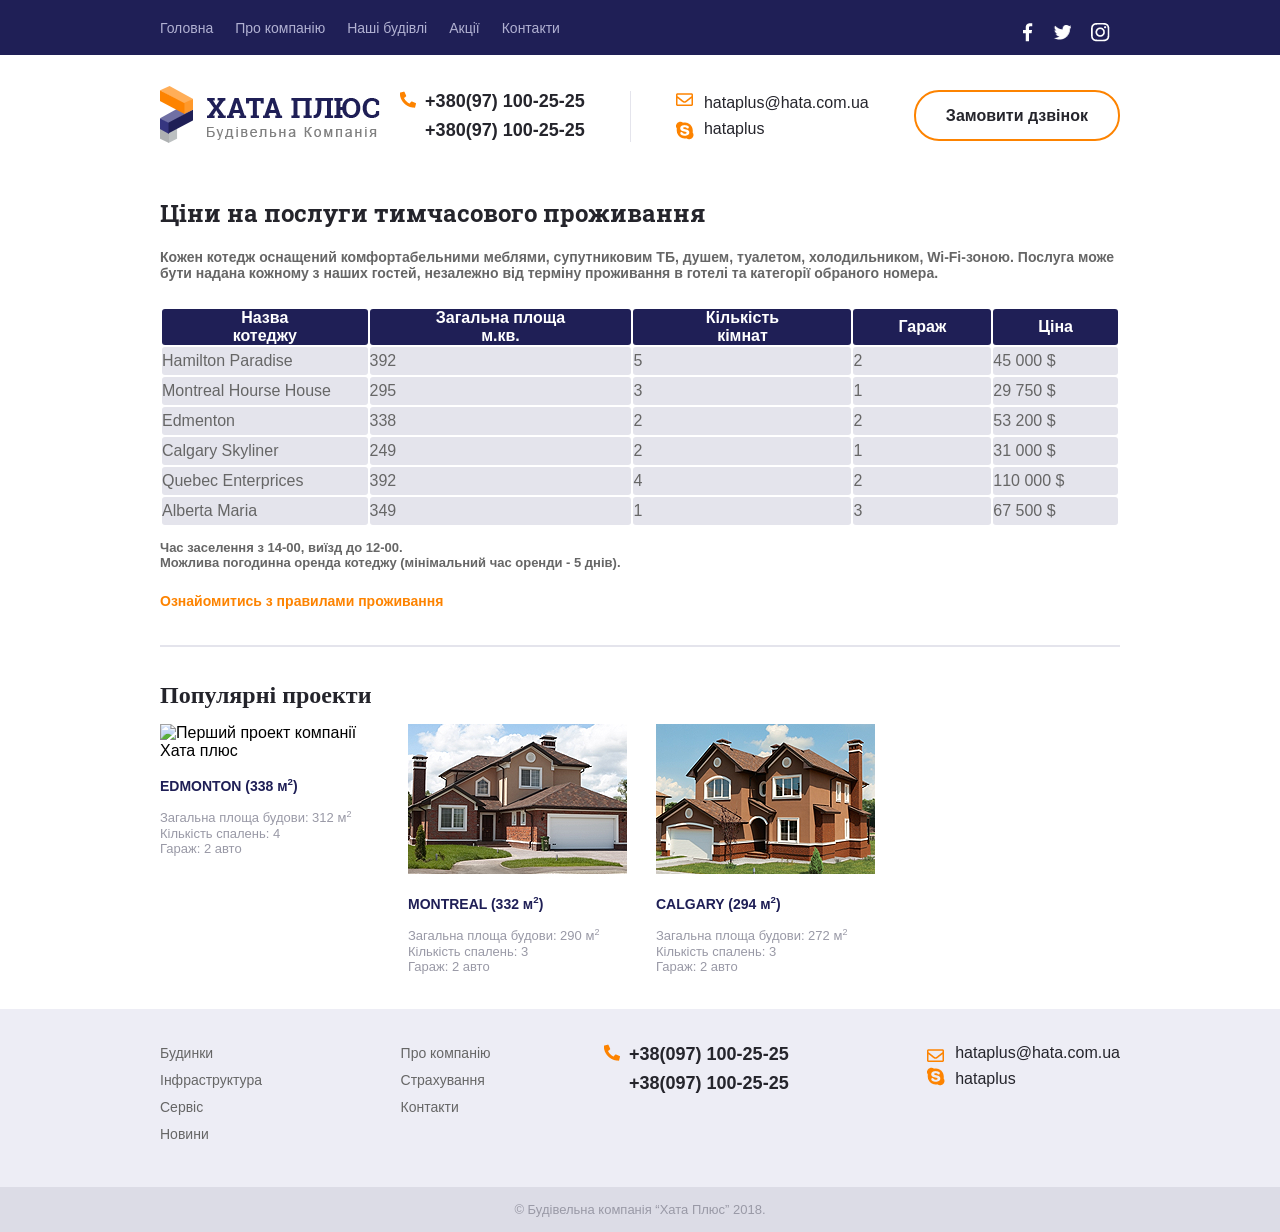
==== build_list.html @ 05c7014a "Upload" ====
<!DOCTYPE html>
<html lang="uk">
<head>
    <meta charset="UTF-8">
    <meta http-equiv="X-UA-Compatible" content="IE=edge">
    <meta name="viewport" content="width=device-width, initial-scale=1.0">
    <link rel="stylesheet" href="css/b_list.css">
    <link rel="shortcut icon" href="img/logotup-site.png" type="image/x-icon">
    <link rel="preconnect" href="https://fonts.googleapis.com">
    <link rel="preconnect" href="https://fonts.gstatic.com" crossorigin>
    <link href="https://fonts.googleapis.com/css2?family=Roboto+Slab:wght@500&display=swap" rel="stylesheet">
    <title>Hata-plus. Будівельна компанія, продаж домів, проекти</title>
</head>
<body>

     <!-- HEADER -->
     <header>
        <div class="header_wrapper">
            <nav>
                <ul class="header_ul">
                    <li><a href="/index.html">Головна</a></li>
                    <li><a href="#">Про компанію</a></li>
                    <li><a href="#">Наші будівлі</a></li>
                    <li><a href="#">Акції</a></li>
                    <li><a href="#">Контакти</a></li>
                </ul>
            </nav>
            <nav class="icons">
                <ul>
                    <li><a class="fb" href="#"></a></li>
                    <li><a class="tw" href="#"></a></li>
                    <li><a class="inst" href="#"></a></li>
                </ul>
            </nav>  
        </div>
    </header>

    <!-- HEADER -->

    <!-- Menu -->

    <div class="wrapper-first">
        <picture class="logo">
            <a href="/index.html"><source srcset="img/logo.webp" type="image/webp"></a>
            <a href="/index.html"><img src="img/logo.png" alt="Логотип будівельної компаніаї Hata-plus"></a>
        </picture>

        <div class="contacts">      
            <nav>
                <ul>
                    <li class="phone"><a href="tel:+380971002525">+380(97) 100-25-25</a></li>
                    <li><a href="tel:+380971002525">+380(97) 100-25-25</a></li>
                </ul>
            </nav>
        </div>

        <div class="vertical-line"></div>

        <div class="gmail-image">
            <div class="image-iconss">
                <img src="img/email.png" alt="іконка почти Hata-plus">
                <img src="img/skype.png" alt="конка скайпа Hata-plus">
            </div>
    
            <div class="gmail">
                <ul>
                    <li><a href="milto: hataplus@hata.com.ua">hataplus@hata.com.ua</a></li>
                    <li><a href="skype: hataplus">hataplus</a></li>
                </ul>
            </div>
        </div>
        <div class="button-call">
            <a href="tel: +380971647256">Замовити дзвінок</a>
        </div>
    </div>
    <!-- Menu -->

    <!--Main-->

    <main class="main">
        <section class="section">
        <h1>Ціни на послуги тимчасового проживання</h1>
        <h2>Кожен котедж оснащений комфортабельними меблями, супутниковим ТБ, душем, туалетом, холодильником, Wi-Fi-зоною. 
            Послуга може бути надана кожному з наших гостей, незалежно від терміну проживання в готелі та категорії обраного номера.</h2>
        </section>
        <div class="table_list">
            <table>
                <thead>
                    <tr>
                        <th>Назва котеджу</th>
                        <th>Загальна площа м.кв.</th>
                        <th>Кількість кімнат</th>
                        <th>Гараж</th>
                        <th>Ціна</th>
                    </tr>
                </thead>
                <tbody>
                    <tr>
                        <td>Hamilton Paradise</td>
                        <td>392</td>
                        <td>5</td>
                        <td>2</td>
                        <td>45 000 $</td>
                    </tr>
                    <tr>
                        <td>Montreal Hourse House</td>
                        <td>295</td>
                        <td>3</td>
                        <td>1</td>
                        <td>29 750 $</td>
                    </tr>
                    <tr>
                        <td>Edmenton</td>
                        <td>338</td>
                        <td>2</td>
                        <td>2</td>
                        <td>53 200 $</td>
                    </tr>
                    <tr>
                        <td>Calgary Skyliner</td>
                        <td>249</td>
                        <td>2</td>
                        <td>1</td>
                        <td>31 000 $</td>
                    </tr>
                    <tr>
                        <td>Quebec Enterprices</td>
                        <td>392</td>
                        <td>4</td>
                        <td>2</td>
                        <td>110 000 $</td>
                    </tr>
                    <tr>
                        <td>Alberta Maria</td>
                        <td>349</td>
                        <td>1</td>
                        <td>3</td>
                        <td>67 500 $</td>
                    </tr>
                </tbody>
            </table>
        </div>
        <section class="section-second">
        <h3>Час заселення з 14-00, виїзд до 12-00.<br>
            Можлива погодинна оренда котеджу (мінімальний час оренди - 5 днів).</h3>
            <h4><a href="#">Ознайомитись з правилами проживання</a></h4>
            <hr>
        </section>


        <section class="section">
            <p class="title-text-project">Популярні проекти</p>
            <div class="projects">
                <figure class="figure">
                    <figcaption>
                        <div class="first-project">
                            <img src="img/first-house.png" alt="Перший проект компанії Хата плюс">
                            <p class="projects-title">EDMONTON (338 м<sup><small>2</small></sup>)</p>
                            <p class="projects-text">Загальна площа будови: 312 м<sup><small>2</small></sup></p>
                            <p class="projects-text">Кількість спалень: 4</p>
                            <p class="projects-text">Гараж: 2 авто</p>
                        </div>
                    </figcaption>
                </figure>

                <figure class="figure">
                    <figcaption>
                        <div class="second-project">
                            <img src="img/second-house.png" alt="Другий проект компанії Хата плюс">
                            <p class="projects-title">MONTREAL (332 м<sup><small>2</small></sup>)</p>
                            <p class="projects-text">Загальна площа будови: 290 м<sup><small>2</small></sup></p>
                            <p class="projects-text">Кількість спалень: 3</p>
                            <p class="projects-text">Гараж: 2 авто</p>
                        </div>
                    </figcaption>
                </figure>

                <figure class="figure">
                    <figcaption>
                        <div class="third-project">
                            <img src="img/third-house.png" alt="Третій проект компанії Хата плюс">
                            <p class="projects-title">CALGARY (294 м<sup><small>2</small></sup>)</p>
                            <p class="projects-text">Загальна площа будови: 272 м<sup><small>2</small></sup></p>
                            <p class="projects-text">Кількість спалень: 3</p>
                            <p class="projects-text">Гараж: 2 авто</p>
                        </div>
                    </figcaption>
                </figure>
            </div>
        </section> 
    </main> 

<!-- Main-text-links -->

<!-- Footer -->
<footer class="footer">
<section class="wrapper-third">
    <nav class="footer-menu">
        <ul>
            <li><a href="/build_list.html">Будинки</a></li>
            <li><a href="#">Інфраструктура</a></li>
            <li><a href="#">Сервіс</a></li>
            <li><a href="#">Новини</a></li>
        </ul>
    </nav>
    <nav class="footer-info">
        <ul>
            <li><a href="#">Про компанію</a></li>
            <li><a href="#">Страхування</a></li>
            <li><a href="#"> Контакти</a></li>
        </ul>
    </nav>
    <div class="footer-contacts">
        <a class="before" style="margin: 0;" href="tel: +380971002525">+38(097) 100-25-25</a>
        <a href="tel: +380971002525">+38(097) 100-25-25</a>
    </div>
    <div class="footer-gmain-img">
        <div class="footer-image-icons">
            <img src="img/email.png" alt="email">
            <img src="img/skype.png" alt="skype">
        </div>
        <div class="footer-gmail">
            <ul>
                <li><a style="margin: 0;" href="milto: hataplus@hata.com.ua">hataplus@hata.com.ua</a></li>
                <li><a href="skype: hataplus">hataplus</a></li>
            </ul>
        </div>
    </div>
</section>
</footer>
<!-- Footer -->

<!-- Footer 2-->
<footer class="footer-last">
<div class="wrapper-fourth">
    <p>© Будівельна компанія “Хата Плюс” 2018.</p>
</div>
</footer>

    <!--Main-->
</body>
</html>
---- css/b_list.css ----
body{
    margin: 0;
    font-family: "Arial";
    cursor: url(../img/cursor-cus.cur) auto;
}

/* HEADER */

header{
    position: fixed;
    width: 100%;
    top: 0;
    z-index: 2;
    background-color: #1f1f56;
}

.logo a{
    cursor: url(../img/cursor-poin.cur), auto;
}

.header_wrapper{
    display: flex;
    justify-content: space-between;
    max-width: 960px;
    margin: 0 auto;
    align-items: center;
    height: 55px;
}

.header_ul a{
    text-decoration: none;
    font-size: 14px;
    margin: 0 22px 0 0;
    color: #b1b1d2;
    cursor: url(../img/cursor-poin.cur), auto;
}

.header_ul li a:hover{
    color: #fd8300;
}

.header_ul{
    list-style: none;
    margin: 0;
    padding: 0;

    display: flex;
}

.header_ul{
    padding: 12px 0;
}


            /*ICONS*/


.icons{
    padding: 10px 0 0 0;
}

.icons img{
    margin: 0 0 0 22px;
}

.icons ul{
    list-style: none;
    display: flex;
    align-items: center;
}

.icons li{
    padding: 10px;
}

.icons a {
    display: block;
    background-image: url(../img/sprites.png);
    transition: 0.5s;
}

.icons a {
    transition: 0.5s;
    display: block;
    background-image: url(../img/sprite.png);
}

a.fb {
    width: 10px;
    height: 19px;
}

a.tw {
    background-position: 6.3rem 0;
    width: 18px;
    height: 15px;
}

a.inst {
    background-position: 12rem 0;
    width: 19px;
    height: 19px;
}

a.fb:hover {
    background-position: 0 -2.25rem;
}

a.tw:hover {
    background-position: 6.3rem -2.25rem;
}

a.inst:hover {
    background-position: 12rem -2.25rem;
}


                /*ICONS*/

.vertical-line {
    display: inline;
    height: 51px;
    border-left: 1px solid #e4e4ec;
}

.wrapper-first{
    max-width: 960px;

    margin: 0 auto;
    padding: 75px 0 20px;
    display: flex;
    justify-content: space-between;
    align-items: center;
    background-color: #fff;
}

.image-iconss img{
    display: block;
    margin: 8px 0;
    padding: 7px 0 0 0;
}

.image-iconss{
    padding: 0 10px 0 0;
}

.contacts a{
    text-decoration: none;
    font-size: 18px;
    color: #25252c;
    font-weight: bold;
    display: block;
    margin: 8px 0;
    cursor: url(../img/cursor-poin.cur), auto;
}

.contacts ul{
    list-style: none;
    padding: 0;
}

.contacts a:hover{
    color: #fd8300;
    text-decoration: underline;
}

.gmail a{
    text-decoration: none;
    font-size: 16px;
    color: #25252c;
    display: block;
    margin: 8px 0;
    cursor: url(../img/cursor-poin.cur), auto;
}
.gmail ul{
    list-style-type: none;
    padding: 0;
}

.gmail a:hover{
    color: #fd8300;
    text-decoration: underline;
}

.gmail-image{
    display: flex;
}

.button-call a{
    text-decoration: none;
    font-size: 16px;
    color: #25252c;
    font-weight: bold;

    border: 2px solid #fd8300;
    border-radius: 25px;
    background-color: #ffffff;
    padding: 15px 30px;
    cursor: url(../img/cursor-poin.cur), auto;
}

.button-call a:hover{
    background-color: #fd8300;
    color: #fff;
}

.phone::before {
    content: url(../img/phone.png);
    position: absolute;
    margin: 0 0 0 -25px;
}

.icons li a{
    cursor: url(../img/cursor-poin.cur), auto;
}

/*Main*/

.main{
    width: 100%;
    max-width: 960px;
    margin: 0 auto;
}

section h1{
    font-size: 24px;
    color: #24242b;
    font-weight: 700;
    font-family: "Roboto Slab";
}

section h2{
    font-size: 14px;
    color: #666;
    font-family: "Arial";
    padding: 0 0 15px 0;
}

.table_list thead tr{
    color: #fff;
    background-color: #1f1f56;
}

.table_list th{
    padding: 0 45px;
    border-radius: 3px;
}

.table_list tbody tr{
    color: #666;
    background-color: #e4e4ec;
}

.table_list tbody tr:hover{
    color: #fff;
    background-color: #fd8300;
}

.table_list td{
    padding: 5px 0;
    border-radius: 3px;
}

.section-second h3{
    font-size: 13px;
    color: #666;
    font-family: "Arial";
}

.section-second h4 a{
    font-size: 14px;
    text-decoration: none;
    color: #fd8300;
    font-weight: bold;
    font-family: "Arial";
}

.section-second h4 a:hover{
    text-decoration: underline;
}

.section-second hr{
    border: 1px solid #e4e4ec;
    margin: 35px 0;
}












.main-li:hover .main-headerline::before {
    border: 3px solid #fff;
    border-right: none;
    border-top: none;
}

.sub-menu {
    display: none;
}

.sub-menu li {
    margin: 0 -15px;
    padding: 11px 15px 11px 30px;
    background-color: #e4e4ec;
}

.sub-menu li:hover {
    background-color: #cecedd;
    cursor: url(../img/cursor-poin.cur), auto;
}

.sub-menu a {
    color: #666;
    font-size: 14px;
    text-decoration: none;
    line-height: 24px;
    cursor: url(../img/cursor-poin.cur), auto;
}

/*list*/


.title-text-project{
    font-size: 24px;
    color: #24242b;
    font-weight: 700;
    margin: 0 0 15px 0;
    font-family: "RobotoSlab";
}

hr{
    margin: 25px 29px 25px 0;
}

.projects{
    width: 100%;
    max-width: 713px;
    padding: 0 28px 35px 0;

    display: flex;
    justify-content: space-between;
}

.figure{
    margin: 0;
}

.before::before{
    content: url(../img/phone.png);
    position: absolute;
    margin: 0 0 0 -25px;
}

.maney sup{
    font-size: 14px;
}

.projects-title{
    font-size: 14px;
    color: #1f1f56;
    font-weight: bold;
}

.projects-title:hover{
    text-decoration: underline;
}


.projects-text{
    width: 220px;
    font-size: 13px;
    color: #9999a6;
    margin: 0;
}

.wrapper-third{
    width: 100%;
    max-width: 960px;
    
    margin: 0 auto;
    padding: 35px 0;
    display: flex;
    justify-content: space-between;
}

.first-project{
    padding: 0 28px 0 0;
}

.second-project{
    padding: 0 28px 0 0;
}

.footer{
    background-color: #ededf5;
}


.footer-menu a{
    font-size: 14px;
    color: #666666;
    text-decoration: none;  
    cursor: url(../img/cursor-poin.cur), auto;
}

.footer-menu li{
    padding: 0  0 9px 0;
}


.footer-menu ul{
    list-style: none;
    margin: 0;
    padding: 0;
}

.footer-info a{
    font-size: 14px;
    color: #666666;
    text-decoration: none;
    cursor: url(../img/cursor-poin.cur), auto;
}

.footer-menu a:hover{
    color: #fd8300;
}

.footer-info a:hover{
    color: #fd8300;
}

.footer-info ul{
    list-style: none;
    margin: 0;
    padding: 0;
}

.footer-info li{
    padding: 0  0 9px 0;
}


.footer-contacts a{
    text-decoration: none;
    font-size: 18px;
    color: #25252c;
    font-weight: bold;
    display: block;
    margin: 8px 0;
    cursor: url(../img/cursor-poin.cur), auto;
}

.footer-contacts a:hover{
    text-decoration: underline;
    color: #fd8300;
}

.footer-gmail a{
    text-decoration: none;
    font-size: 16px;
    color: #25252c;
    display: block;
    margin: 8px 0;
    cursor: url(../img/cursor-poin.cur), auto;
}

.footer-gmail ul{
    list-style-type: none;
    padding: 0;
    margin: 0;
}

.footer-gmail a:hover{
    text-decoration: underline;
    color: #fd8300;
}

.footer-gmain-img{
    display: flex;
}

.wrapper-fourth{
    background-color: #dcdce6;
}

.footer-image-icons img{
    display: block;
    margin: 5px 0;
    padding: 0 10px 0 0;
}

.wrapper-fourth p{
    font-size: 13px;
    color: #9999a6;
    text-align: center;
    margin: 0;
    padding: 15px 0;
}
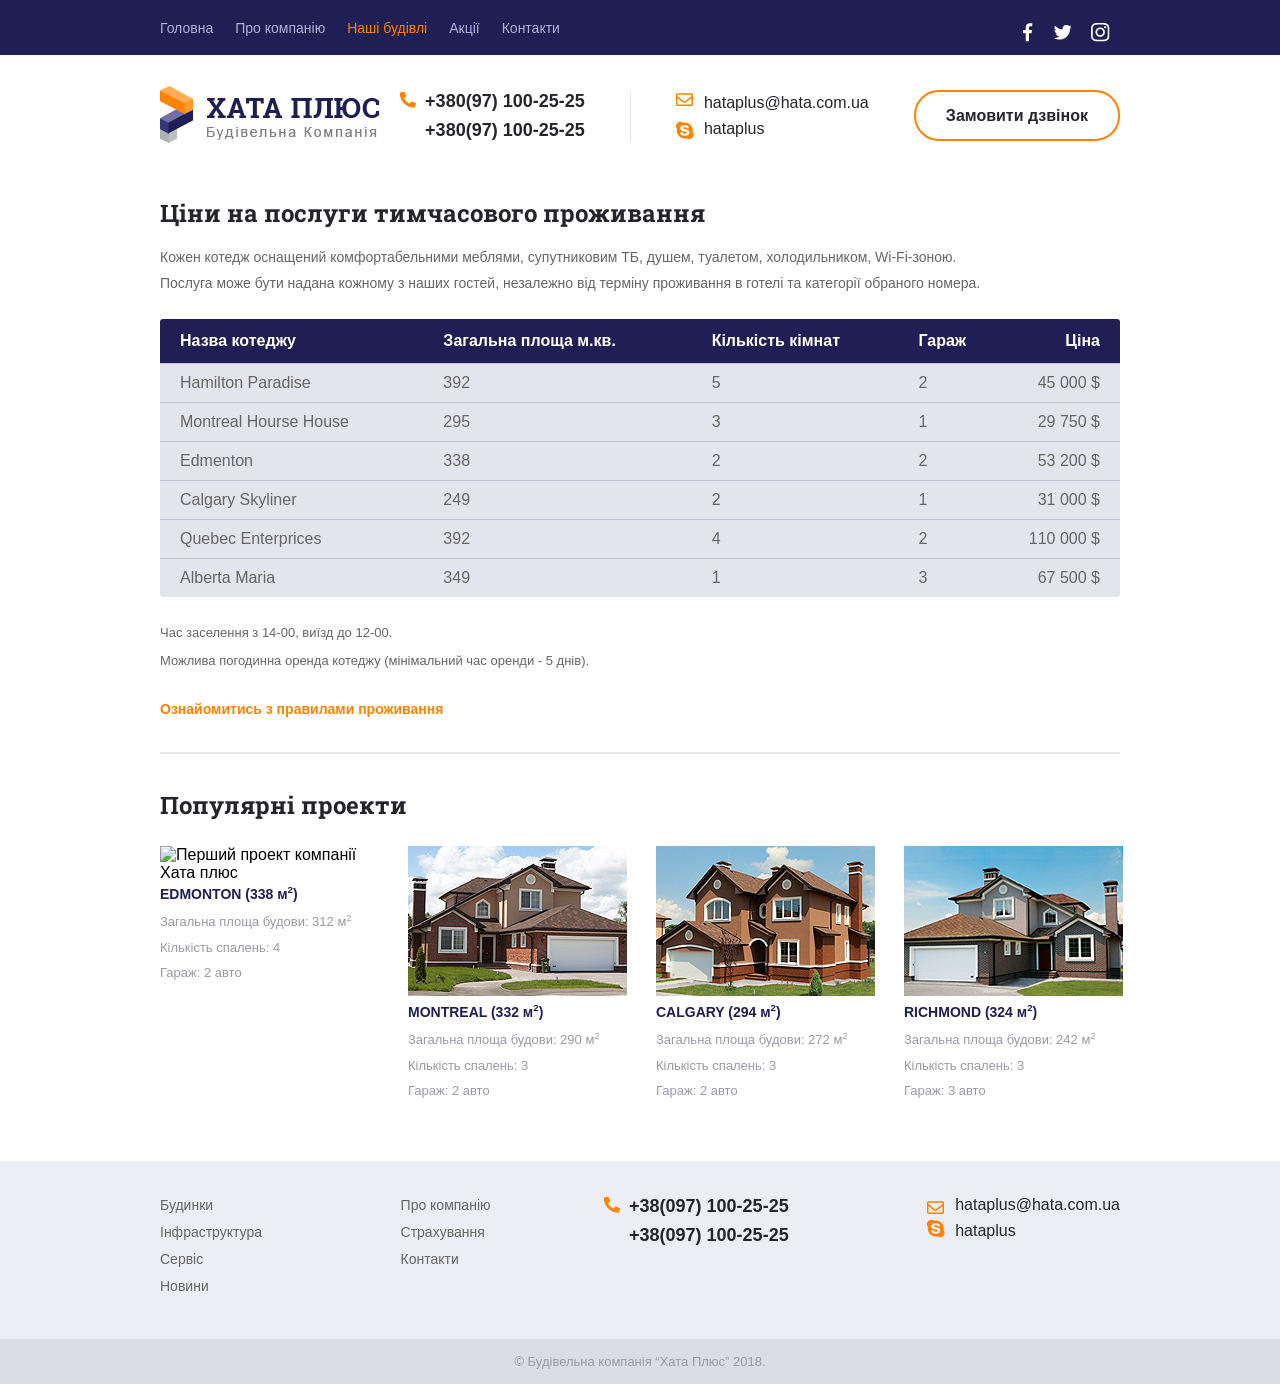
==== commit 981c72d4: "Upload" ====
--- a/build_list.html
+++ b/build_list.html
@@ -1,26 +1,25 @@
 <!DOCTYPE html>
 <html lang="uk">
+
 <head>
     <meta charset="UTF-8">
     <meta http-equiv="X-UA-Compatible" content="IE=edge">
     <meta name="viewport" content="width=device-width, initial-scale=1.0">
     <link rel="stylesheet" href="css/b_list.css">
     <link rel="shortcut icon" href="img/logotup-site.png" type="image/x-icon">
-    <link rel="preconnect" href="https://fonts.googleapis.com">
-    <link rel="preconnect" href="https://fonts.gstatic.com" crossorigin>
-    <link href="https://fonts.googleapis.com/css2?family=Roboto+Slab:wght@500&display=swap" rel="stylesheet">
     <title>Hata-plus. Будівельна компанія, продаж домів, проекти</title>
 </head>
+
 <body>
 
-     <!-- HEADER -->
-     <header>
+    <!-- HEADER -->
+    <header>
         <div class="header_wrapper">
             <nav>
                 <ul class="header_ul">
-                    <li><a href="/index.html">Головна</a></li>
+                    <li><a href="index.html">Головна</a></li>
                     <li><a href="#">Про компанію</a></li>
-                    <li><a href="#">Наші будівлі</a></li>
+                    <li><a id="orange" href="#">Наші будівлі</a></li>
                     <li><a href="#">Акції</a></li>
                     <li><a href="#">Контакти</a></li>
                 </ul>
@@ -31,7 +30,7 @@
                     <li><a class="tw" href="#"></a></li>
                     <li><a class="inst" href="#"></a></li>
                 </ul>
-            </nav>  
+            </nav>
         </div>
     </header>
 
@@ -41,11 +40,12 @@
 
     <div class="wrapper-first">
         <picture class="logo">
-            <a href="/index.html"><source srcset="img/logo.webp" type="image/webp"></a>
-            <a href="/index.html"><img src="img/logo.png" alt="Логотип будівельної компаніаї Hata-plus"></a>
+            <a href="index.html">
+                <source srcset="img/logo.webp" type="image/webp"></a>
+            <a href="index.html"><img src="img/logo.png" alt="Логотип будівельної компаніаї Hata-plus"></a>
         </picture>
 
-        <div class="contacts">      
+        <div class="contacts">
             <nav>
                 <ul>
                     <li class="phone"><a href="tel:+380971002525">+380(97) 100-25-25</a></li>
@@ -61,7 +61,7 @@
                 <img src="img/email.png" alt="іконка почти Hata-plus">
                 <img src="img/skype.png" alt="конка скайпа Hata-plus">
             </div>
-    
+
             <div class="gmail">
                 <ul>
                     <li><a href="milto: hataplus@hata.com.ua">hataplus@hata.com.ua</a></li>
@@ -79,19 +79,21 @@
 
     <main class="main">
         <section class="section">
-        <h1>Ціни на послуги тимчасового проживання</h1>
-        <h2>Кожен котедж оснащений комфортабельними меблями, супутниковим ТБ, душем, туалетом, холодильником, Wi-Fi-зоною. 
-            Послуга може бути надана кожному з наших гостей, незалежно від терміну проживання в готелі та категорії обраного номера.</h2>
+            <h1>Ціни на послуги тимчасового проживання</h1>
+            <p>Кожен котедж оснащений комфортабельними меблями, супутниковим ТБ, душем, туалетом, холодильником,
+                Wi-Fi-зоною.</p>
+            <p>Послуга може бути надана кожному з наших гостей, незалежно від терміну проживання в готелі та категорії
+                обраного номера.</p>
         </section>
         <div class="table_list">
             <table>
                 <thead>
                     <tr>
-                        <th>Назва котеджу</th>
-                        <th>Загальна площа м.кв.</th>
-                        <th>Кількість кімнат</th>
-                        <th>Гараж</th>
-                        <th>Ціна</th>
+                        <th id="cat2">Назва котеджу</th>
+                        <th id="cat2">Загальна площа м.кв.</th>
+                        <th id="cat2">Кількість кімнат</th>
+                        <th id="cat2">Гараж</th>
+                        <th id="cat1">Ціна</th>
                     </tr>
                 </thead>
                 <tbody>
@@ -100,52 +102,52 @@
                         <td>392</td>
                         <td>5</td>
                         <td>2</td>
-                        <td>45 000 $</td>
+                        <td id="xxx">45 000 $</td>
                     </tr>
                     <tr>
                         <td>Montreal Hourse House</td>
                         <td>295</td>
                         <td>3</td>
                         <td>1</td>
-                        <td>29 750 $</td>
+                        <td id="xxx">29 750 $</td>
                     </tr>
                     <tr>
                         <td>Edmenton</td>
                         <td>338</td>
                         <td>2</td>
                         <td>2</td>
-                        <td>53 200 $</td>
+                        <td id="xxx">53 200 $</td>
                     </tr>
                     <tr>
                         <td>Calgary Skyliner</td>
                         <td>249</td>
                         <td>2</td>
                         <td>1</td>
-                        <td>31 000 $</td>
+                        <td id="xxx">31 000 $</td>
                     </tr>
                     <tr>
                         <td>Quebec Enterprices</td>
                         <td>392</td>
                         <td>4</td>
                         <td>2</td>
-                        <td>110 000 $</td>
+                        <td id="xxx">110 000 $</td>
                     </tr>
                     <tr>
                         <td>Alberta Maria</td>
                         <td>349</td>
                         <td>1</td>
                         <td>3</td>
-                        <td>67 500 $</td>
+                        <td id="xxx">67 500 $</td>
                     </tr>
                 </tbody>
             </table>
         </div>
-        <section class="section-second">
-        <h3>Час заселення з 14-00, виїзд до 12-00.<br>
-            Можлива погодинна оренда котеджу (мінімальний час оренди - 5 днів).</h3>
-            <h4><a href="#">Ознайомитись з правилами проживання</a></h4>
+        <div class="section-second">
+            <p id="padding">Час заселення з 14-00, виїзд до 12-00.</p>
+            <p>Можлива погодинна оренда котеджу (мінімальний час оренди - 5 днів).</p>
+            <p class="pad"><a href="#">Ознайомитись з правилами проживання</a></p>
             <hr>
-        </section>
+        </div>
 
 
         <section class="section">
@@ -177,7 +179,7 @@
 
                 <figure class="figure">
                     <figcaption>
-                        <div class="third-project">
+                        <div class="second-project">
                             <img src="img/third-house.png" alt="Третій проект компанії Хата плюс">
                             <p class="projects-title">CALGARY (294 м<sup><small>2</small></sup>)</p>
                             <p class="projects-text">Загальна площа будови: 272 м<sup><small>2</small></sup></p>
@@ -186,57 +188,70 @@
                         </div>
                     </figcaption>
                 </figure>
-            </div>
-        </section> 
-    </main> 
-
-<!-- Main-text-links -->
-
-<!-- Footer -->
-<footer class="footer">
-<section class="wrapper-third">
-    <nav class="footer-menu">
-        <ul>
-            <li><a href="/build_list.html">Будинки</a></li>
-            <li><a href="#">Інфраструктура</a></li>
-            <li><a href="#">Сервіс</a></li>
-            <li><a href="#">Новини</a></li>
-        </ul>
-    </nav>
-    <nav class="footer-info">
-        <ul>
-            <li><a href="#">Про компанію</a></li>
-            <li><a href="#">Страхування</a></li>
-            <li><a href="#"> Контакти</a></li>
-        </ul>
-    </nav>
-    <div class="footer-contacts">
-        <a class="before" style="margin: 0;" href="tel: +380971002525">+38(097) 100-25-25</a>
-        <a href="tel: +380971002525">+38(097) 100-25-25</a>
-    </div>
-    <div class="footer-gmain-img">
-        <div class="footer-image-icons">
-            <img src="img/email.png" alt="email">
-            <img src="img/skype.png" alt="skype">
-        </div>
-        <div class="footer-gmail">
-            <ul>
-                <li><a style="margin: 0;" href="milto: hataplus@hata.com.ua">hataplus@hata.com.ua</a></li>
-                <li><a href="skype: hataplus">hataplus</a></li>
-            </ul>
-        </div>
-    </div>
-</section>
-</footer>
-<!-- Footer -->
-
-<!-- Footer 2-->
-<footer class="footer-last">
-<div class="wrapper-fourth">
-    <p>© Будівельна компанія “Хата Плюс” 2018.</p>
-</div>
-</footer>
+
+                <figure class="figure">
+                    <figcaption>
+                        <div class="second-project">
+                            <img src="img/four.png" alt="Четвертий проект компанії Хата плюс">
+                            <p class="projects-title">RICHMOND (324 м<sup><small>2</small></sup>)</p>
+                            <p class="projects-text">Загальна площа будови: 242 м<sup><small>2</small></sup></p>
+                            <p class="projects-text">Кількість спалень: 3</p>
+                            <p class="projects-text">Гараж: 3 авто</p>
+                        </div>
+                    </figcaption>
+                </figure>
+            </div>
+        </section>
+    </main>
+
+    <!-- Main-text-links -->
+
+    <!-- Footer -->
+    <footer class="footer">
+        <section class="wrapper-third">
+            <nav class="footer-menu">
+                <ul>
+                    <li><a href="#">Будинки</a></li>
+                    <li><a href="#">Інфраструктура</a></li>
+                    <li><a href="#">Сервіс</a></li>
+                    <li><a href="#">Новини</a></li>
+                </ul>
+            </nav>
+            <nav class="footer-info">
+                <ul>
+                    <li><a href="#">Про компанію</a></li>
+                    <li><a href="#">Страхування</a></li>
+                    <li><a href="#"> Контакти</a></li>
+                </ul>
+            </nav>
+            <div class="footer-contacts">
+                <a class="before" style="margin: 0;" href="tel: +380971002525">+38(097) 100-25-25</a>
+                <a href="tel: +380971002525">+38(097) 100-25-25</a>
+            </div>
+            <div class="footer-gmain-img">
+                <div class="footer-image-icons">
+                    <img src="img/email.png" alt="email">
+                    <img src="img/skype.png" alt="skype">
+                </div>
+                <div class="footer-gmail">
+                    <ul>
+                        <li><a style="margin: 0;" href="milto: hataplus@hata.com.ua">hataplus@hata.com.ua</a></li>
+                        <li><a href="skype: hataplus">hataplus</a></li>
+                    </ul>
+                </div>
+            </div>
+        </section>
+    </footer>
+    <!-- Footer -->
+
+    <!-- Footer 2-->
+    <footer class="footer-last">
+        <div class="wrapper-fourth">
+            <p>© Будівельна компанія “Хата Плюс” 2018.</p>
+        </div>
+    </footer>
 
     <!--Main-->
 </body>
+
 </html>
--- a/css/b_list.css
+++ b/css/b_list.css
@@ -35,6 +35,10 @@
     cursor: url(../img/cursor-poin.cur), auto;
 }
 
+#orange{
+    color: #fd8300;
+}
+
 .header_ul li a:hover{
     color: #fd8300;
 }
@@ -122,6 +126,8 @@
     height: 51px;
     border-left: 1px solid #e4e4ec;
 }
+                
+
 
 .wrapper-first{
     max-width: 960px;
@@ -222,19 +228,33 @@
     margin: 0 auto;
 }
 
+section{
+    padding: 0 0 18px 0;
+}
+
 section h1{
     font-size: 24px;
     color: #24242b;
     font-weight: 700;
-    font-family: "Roboto Slab";
-}
-
-section h2{
+    font-family: "RobotoSlab";
+}
+
+section p{
     font-size: 14px;
     color: #666;
     font-family: "Arial";
-    padding: 0 0 15px 0;
-}
+    padding: 0 0 10px 0;
+    margin: 0;
+}
+
+table{
+    max-width: 960px;
+    width: 100%;
+    border-collapse: collapse;
+    border-radius: 3px;
+    overflow: hidden;
+}
+
 
 .table_list thead tr{
     color: #fff;
@@ -242,13 +262,28 @@
 }
 
 .table_list th{
-    padding: 0 45px;
-    border-radius: 3px;
-}
-
-.table_list tbody tr{
+    padding: 13px 0 13px 20px;  
+}
+
+#cat1{
+    text-align: right;
+    padding: 0 20px 0 0;
+}
+
+#cat2{
+    text-align: left;
+}
+
+#xxx{
+    text-align: right;
+    padding: 0 20px 0 0;
+}
+
+tbody tr{
     color: #666;
     background-color: #e4e4ec;
+    border-radius: 3px;
+    border-top: 1px solid #c2c2d1;
 }
 
 .table_list tbody tr:hover{
@@ -257,17 +292,25 @@
 }
 
 .table_list td{
-    padding: 5px 0;
-    border-radius: 3px;
-}
-
-.section-second h3{
+    padding: 10px 0 10px 20px;
+}
+
+.section-second p{
     font-size: 13px;
     color: #666;
     font-family: "Arial";
 }
 
-.section-second h4 a{
+#padding{
+    padding: 28px 0 0 0;
+    margin: 0;
+}
+
+.pad{
+    padding: 20px 0 0 0;
+}
+
+.section-second a{
     font-size: 14px;
     text-decoration: none;
     color: #fd8300;
@@ -275,7 +318,7 @@
     font-family: "Arial";
 }
 
-.section-second h4 a:hover{
+.section-second a:hover{
     text-decoration: underline;
 }
 
@@ -503,3 +546,8 @@
     margin: 0;
     padding: 15px 0;
 }
+
+@font-face {
+    font-family: "RobotoSlab";
+    src: url(../fonts/RobotoSlab-Bold.ttf);
+}
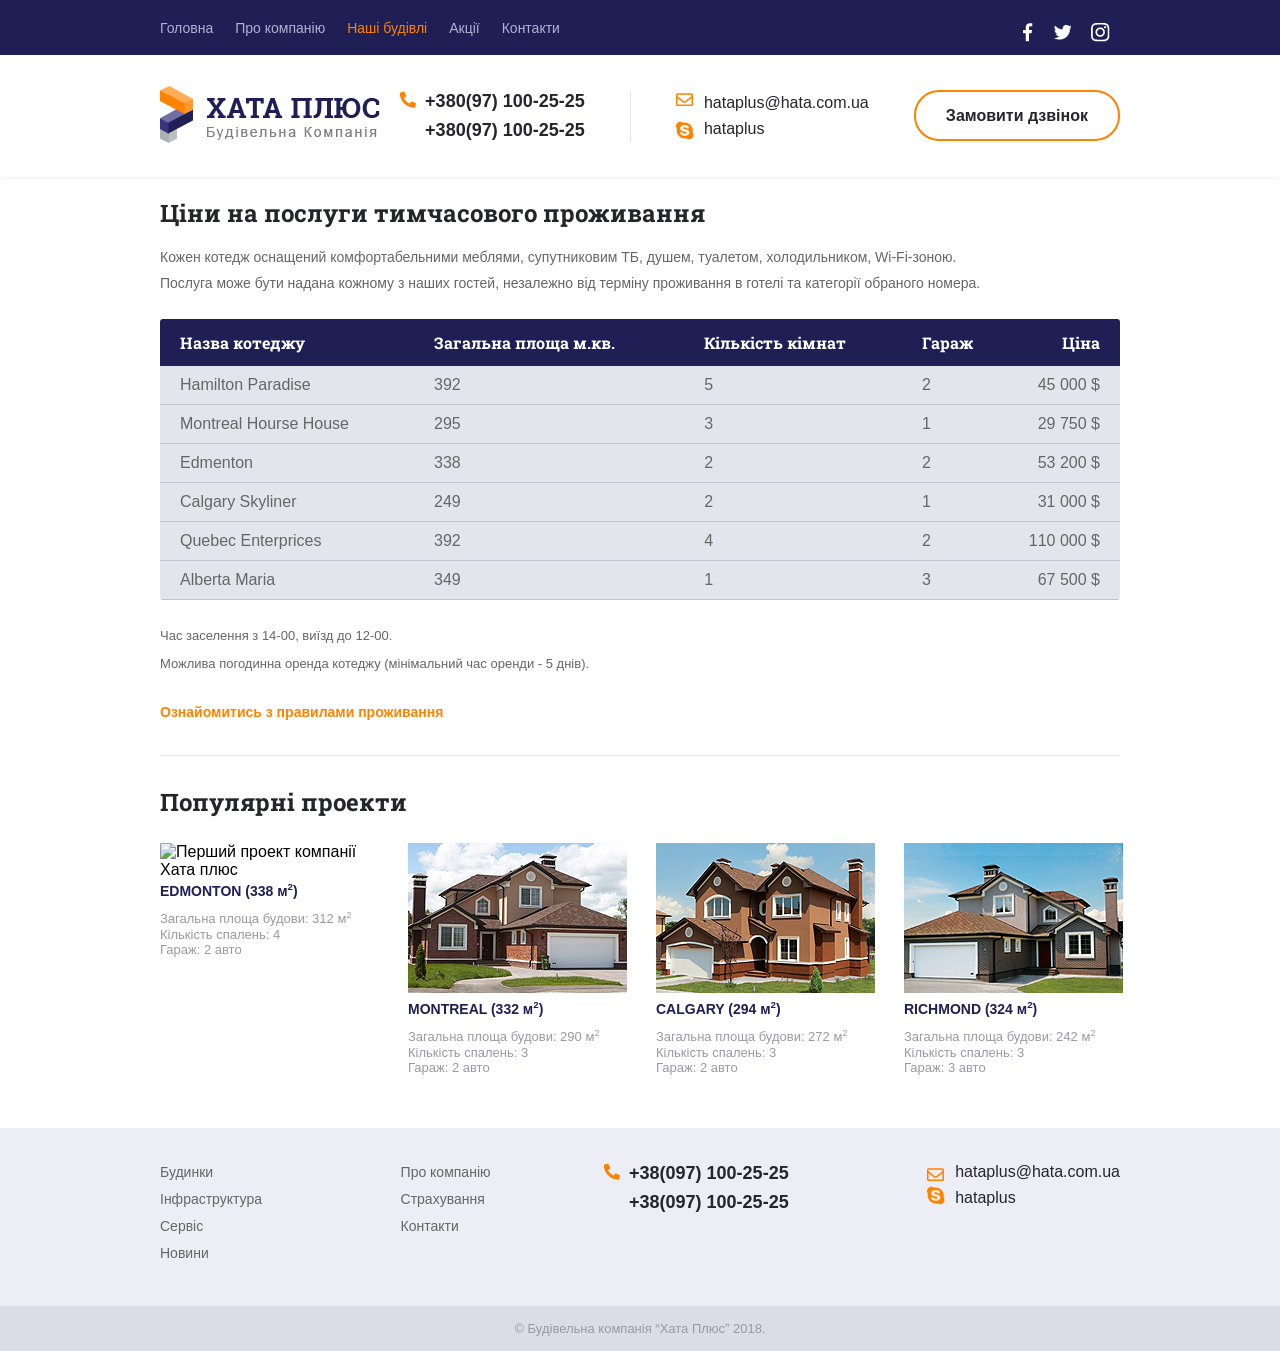
==== commit 1b7cd908: "Upload" ====
--- a/build_list.html
+++ b/build_list.html
@@ -15,24 +15,26 @@
     <!-- HEADER -->
     <header>
         <div class="header_wrapper">
-            <nav>
-                <ul class="header_ul">
-                    <li><a href="index.html">Головна</a></li>
-                    <li><a href="#">Про компанію</a></li>
-                    <li><a id="orange" href="#">Наші будівлі</a></li>
-                    <li><a href="#">Акції</a></li>
-                    <li><a href="#">Контакти</a></li>
-                </ul>
-            </nav>
-            <nav class="icons">
-                <ul>
-                    <li><a class="fb" href="#"></a></li>
-                    <li><a class="tw" href="#"></a></li>
-                    <li><a class="inst" href="#"></a></li>
-                </ul>
-            </nav>
-        </div>
-    </header>
+            <div class="hghcDIVNERUIGKUVNEKVJJVNOHKLVMKGJJJVNNKSFIJG">
+                <nav>
+                    <ul class="header_ul">
+                        <li><a href="index.html">Головна</a></li>
+                        <li><a href="#">Про компанію</a></li>
+                        <li><a id="orange" href="#">Наші будівлі</a></li>
+                        <li><a href="#">Акції</a></li>
+                        <li><a href="#">Контакти</a></li>
+                    </ul>
+                </nav>
+                <nav class="icons">
+                    <ul>
+                        <li><a class="fb" href="#"></a></li>
+                        <li><a class="tw" href="#"></a></li>
+                        <li><a class="inst" href="#"></a></li>
+                    </ul>
+                </nav>
+            </div>
+        </div>
+    
 
     <!-- HEADER -->
 
@@ -73,6 +75,7 @@
             <a href="tel: +380971647256">Замовити дзвінок</a>
         </div>
     </div>
+</header>
     <!-- Menu -->
 
     <!--Main-->
@@ -146,7 +149,6 @@
             <p id="padding">Час заселення з 14-00, виїзд до 12-00.</p>
             <p>Можлива погодинна оренда котеджу (мінімальний час оренди - 5 днів).</p>
             <p class="pad"><a href="#">Ознайомитись з правилами проживання</a></p>
-            <hr>
         </div>
 
 
--- a/css/b_list.css
+++ b/css/b_list.css
@@ -7,18 +7,11 @@
 /* HEADER */
 
 header{
-    position: fixed;
     width: 100%;
-    top: 0;
-    z-index: 2;
-    background-color: #1f1f56;
-}
-
-.logo a{
-    cursor: url(../img/cursor-poin.cur), auto;
-}
-
-.header_wrapper{
+    box-shadow: 0 0 5px rgb(0 0 0/ 10%);
+}
+
+.hghcDIVNERUIGKUVNEKVJJVNOHKLVMKGJJJVNNKSFIJG{
     display: flex;
     justify-content: space-between;
     max-width: 960px;
@@ -27,6 +20,14 @@
     height: 55px;
 }
 
+.logo a{
+    cursor: url(../img/cursor-poin.cur), auto;
+}
+
+.header_wrapper{
+    background-color: #1f1f56;
+}
+
 .header_ul a{
     text-decoration: none;
     font-size: 14px;
@@ -54,6 +55,7 @@
 .header_ul{
     padding: 12px 0;
 }
+
 
 
             /*ICONS*/
@@ -133,7 +135,7 @@
     max-width: 960px;
 
     margin: 0 auto;
-    padding: 75px 0 20px;
+    padding: 20px 0 20px;
     display: flex;
     justify-content: space-between;
     align-items: center;
@@ -268,10 +270,12 @@
 #cat1{
     text-align: right;
     padding: 0 20px 0 0;
+    font-family: "RobotoSlab";
 }
 
 #cat2{
     text-align: left;
+    font-family: "RobotoSlab";
 }
 
 #xxx{
@@ -283,7 +287,7 @@
     color: #666;
     background-color: #e4e4ec;
     border-radius: 3px;
-    border-top: 1px solid #c2c2d1;
+    border-bottom: 1px solid #c2c2d1;
 }
 
 .table_list tbody tr:hover{
@@ -318,13 +322,17 @@
     font-family: "Arial";
 }
 
+.pad{
+    margin: 0 0 35px;
+}
+
 .section-second a:hover{
     text-decoration: underline;
 }
 
-.section-second hr{
-    border: 1px solid #e4e4ec;
-    margin: 35px 0;
+.section-second{
+    border-bottom: 1px solid #e4e4ec;
+    margin:0 0 30px 0;
 }
 
 
@@ -421,6 +429,7 @@
     font-size: 13px;
     color: #9999a6;
     margin: 0;
+    padding: 0;
 }
 
 .wrapper-third{
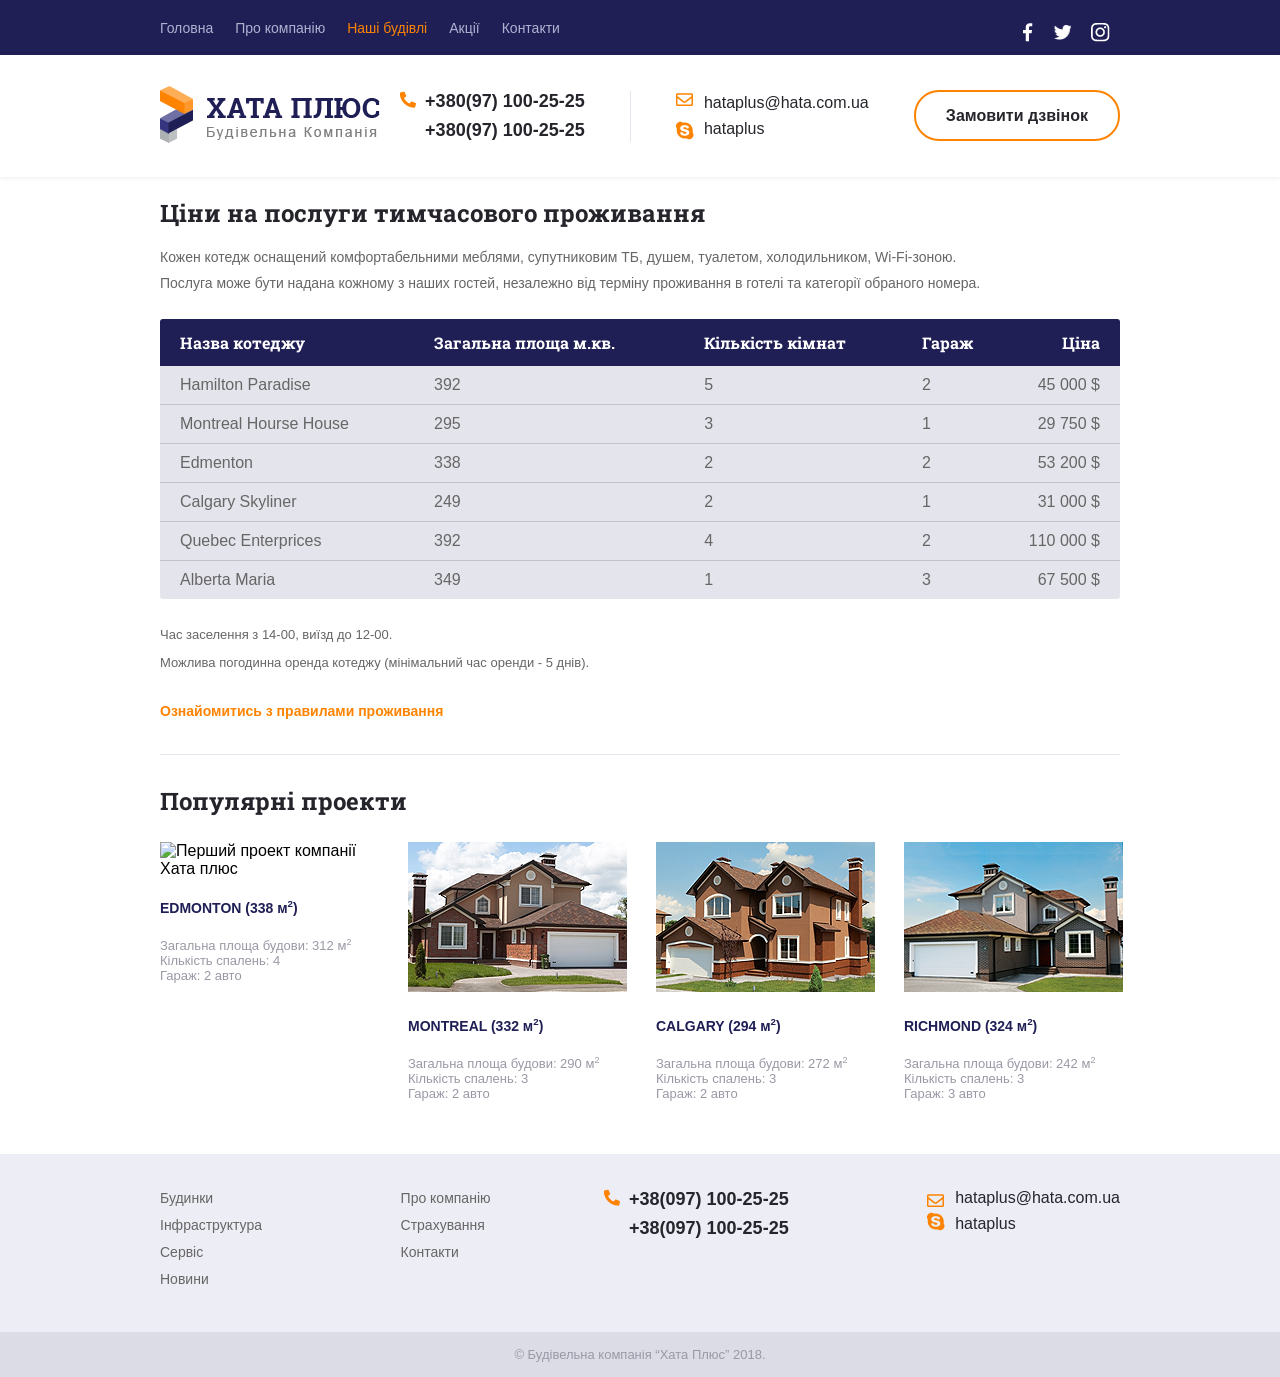
==== commit 3b2b24f5: "Upload" ====
--- a/build_list.html
+++ b/build_list.html
@@ -135,7 +135,7 @@
                         <td>2</td>
                         <td id="xxx">110 000 $</td>
                     </tr>
-                    <tr>
+                    <tr id="rtrt">
                         <td>Alberta Maria</td>
                         <td>349</td>
                         <td>1</td>
@@ -157,49 +157,45 @@
             <div class="projects">
                 <figure class="figure">
                     <figcaption>
-                        <div class="first-project">
-                            <img src="img/first-house.png" alt="Перший проект компанії Хата плюс">
-                            <p class="projects-title">EDMONTON (338 м<sup><small>2</small></sup>)</p>
-                            <p class="projects-text">Загальна площа будови: 312 м<sup><small>2</small></sup></p>
-                            <p class="projects-text">Кількість спалень: 4</p>
-                            <p class="projects-text">Гараж: 2 авто</p>
-                        </div>
-                    </figcaption>
-                </figure>
-
-                <figure class="figure">
-                    <figcaption>
-                        <div class="second-project">
-                            <img src="img/second-house.png" alt="Другий проект компанії Хата плюс">
-                            <p class="projects-title">MONTREAL (332 м<sup><small>2</small></sup>)</p>
-                            <p class="projects-text">Загальна площа будови: 290 м<sup><small>2</small></sup></p>
-                            <p class="projects-text">Кількість спалень: 3</p>
-                            <p class="projects-text">Гараж: 2 авто</p>
-                        </div>
-                    </figcaption>
-                </figure>
-
-                <figure class="figure">
-                    <figcaption>
-                        <div class="second-project">
-                            <img src="img/third-house.png" alt="Третій проект компанії Хата плюс">
-                            <p class="projects-title">CALGARY (294 м<sup><small>2</small></sup>)</p>
-                            <p class="projects-text">Загальна площа будови: 272 м<sup><small>2</small></sup></p>
-                            <p class="projects-text">Кількість спалень: 3</p>
-                            <p class="projects-text">Гараж: 2 авто</p>
-                        </div>
-                    </figcaption>
-                </figure>
-
-                <figure class="figure">
-                    <figcaption>
-                        <div class="second-project">
-                            <img src="img/four.png" alt="Четвертий проект компанії Хата плюс">
-                            <p class="projects-title">RICHMOND (324 м<sup><small>2</small></sup>)</p>
-                            <p class="projects-text">Загальна площа будови: 242 м<sup><small>2</small></sup></p>
-                            <p class="projects-text">Кількість спалень: 3</p>
-                            <p class="projects-text">Гараж: 3 авто</p>
-                        </div>
+                        <a href="#"></a>
+                        <img src="img/first-house.png" alt="Перший проект компанії Хата плюс">
+                        <h4 class="projects-title">EDMONTON (338 м<sup><small>2</small></sup>)</h4>
+                        <p class="projects-text">Загальна площа будови: 312 м<sup><small>2</small></sup></p>
+                        <p class="projects-text">Кількість спалень: 4</p>
+                        <p class="projects-text">Гараж: 2 авто</p>
+                    </figcaption>
+                </figure>
+
+                <figure class="figure">
+                    <figcaption>
+                        <a href="#"></a>
+                        <img src="img/second-house.png" alt="Другий проект компанії Хата плюс">
+                        <h4 class="projects-title">MONTREAL (332 м<sup><small>2</small></sup>)</h4>
+                        <p class="projects-text">Загальна площа будови: 290 м<sup><small>2</small></sup></p>
+                        <p class="projects-text">Кількість спалень: 3</p>
+                        <p class="projects-text">Гараж: 2 авто</p>
+                    </figcaption>
+                </figure>
+
+                <figure class="figure">
+                    <figcaption>
+                        <a href="#"></a>
+                        <img src="img/third-house.png" alt="Третій проект компанії Хата плюс">
+                        <h4 class="projects-title">CALGARY (294 м<sup><small>2</small></sup>)</h4>
+                        <p class="projects-text">Загальна площа будови: 272 м<sup><small>2</small></sup></p>
+                        <p class="projects-text">Кількість спалень: 3</p>
+                        <p class="projects-text">Гараж: 2 авто</p>
+                    </figcaption>
+                </figure>
+
+                <figure class="figure">
+                    <figcaption>
+                        <a href="#"></a>
+                        <img src="img/four.png" alt="Четвертий проект компанії Хата плюс">
+                        <h4 class="projects-title">RICHMOND (324 м<sup><small>2</small></sup>)</h4>
+                        <p class="projects-text">Загальна площа будови: 242 м<sup><small>2</small></sup></p>
+                        <p class="projects-text">Кількість спалень: 3</p>
+                        <p class="projects-text">Гараж: 3 авто</p>
                     </figcaption>
                 </figure>
             </div>
--- a/css/b_list.css
+++ b/css/b_list.css
@@ -1,7 +1,7 @@
 body{
     margin: 0;
     font-family: "Arial";
-    cursor: url(../img/cursor-cus.cur) auto;
+    cursor: url(../img/cursor-cus.cur), auto;
 }
 
 /* HEADER */
@@ -335,13 +335,18 @@
     margin:0 0 30px 0;
 }
 
-
-
-
-
-
-
-
+#rtrt{
+    border: none;
+}
+
+
+.projects a{
+    position: absolute;
+    top: 0;
+    left: 0;
+    width: 100%;
+    height: 100%;
+}
 
 
 
@@ -401,6 +406,7 @@
 
 .figure{
     margin: 0;
+    position: relative;
 }
 
 .before::before{
@@ -423,13 +429,16 @@
     text-decoration: underline;
 }
 
-
 .projects-text{
     width: 220px;
     font-size: 13px;
     color: #9999a6;
     margin: 0;
     padding: 0;
+}
+
+.projects a:hover ~ h4{
+    text-decoration: underline;
 }
 
 .wrapper-third{
@@ -445,8 +454,7 @@
 .first-project{
     padding: 0 28px 0 0;
 }
-
-.second-project{
+.figure{
     padding: 0 28px 0 0;
 }
 
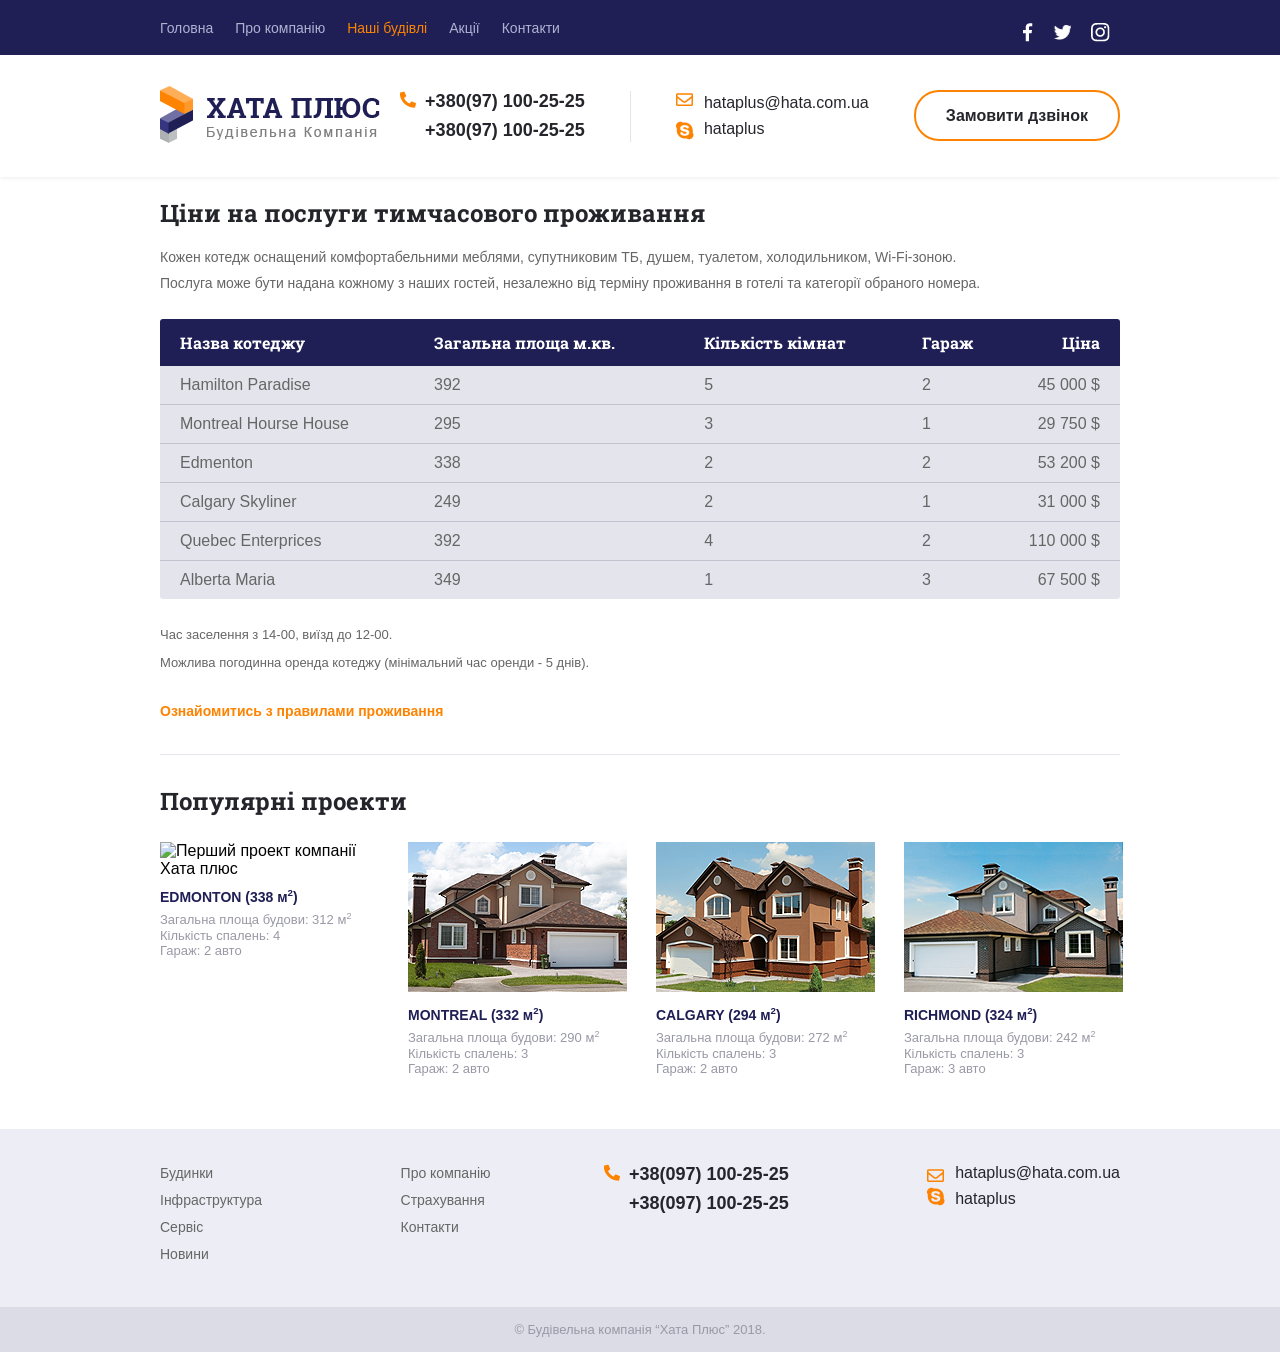
==== commit 65f7dcd3: "love" ====
--- a/build_list.html
+++ b/build_list.html
@@ -20,9 +20,9 @@
                     <ul class="header_ul">
                         <li><a href="index.html">Головна</a></li>
                         <li><a href="#">Про компанію</a></li>
-                        <li><a id="orange" href="#">Наші будівлі</a></li>
+                        <li><a id="orange" href="build_list.html">Наші будівлі</a></li>
                         <li><a href="#">Акції</a></li>
-                        <li><a href="#">Контакти</a></li>
+                        <li><a href="mapa_contacts.html">Контакти</a></li>
                     </ul>
                 </nav>
                 <nav class="icons">
--- a/css/b_list.css
+++ b/css/b_list.css
@@ -423,6 +423,8 @@
     font-size: 14px;
     color: #1f1f56;
     font-weight: bold;
+    margin: 0;
+    padding: 7px 0 5px 0;
 }
 
 .projects-title:hover{
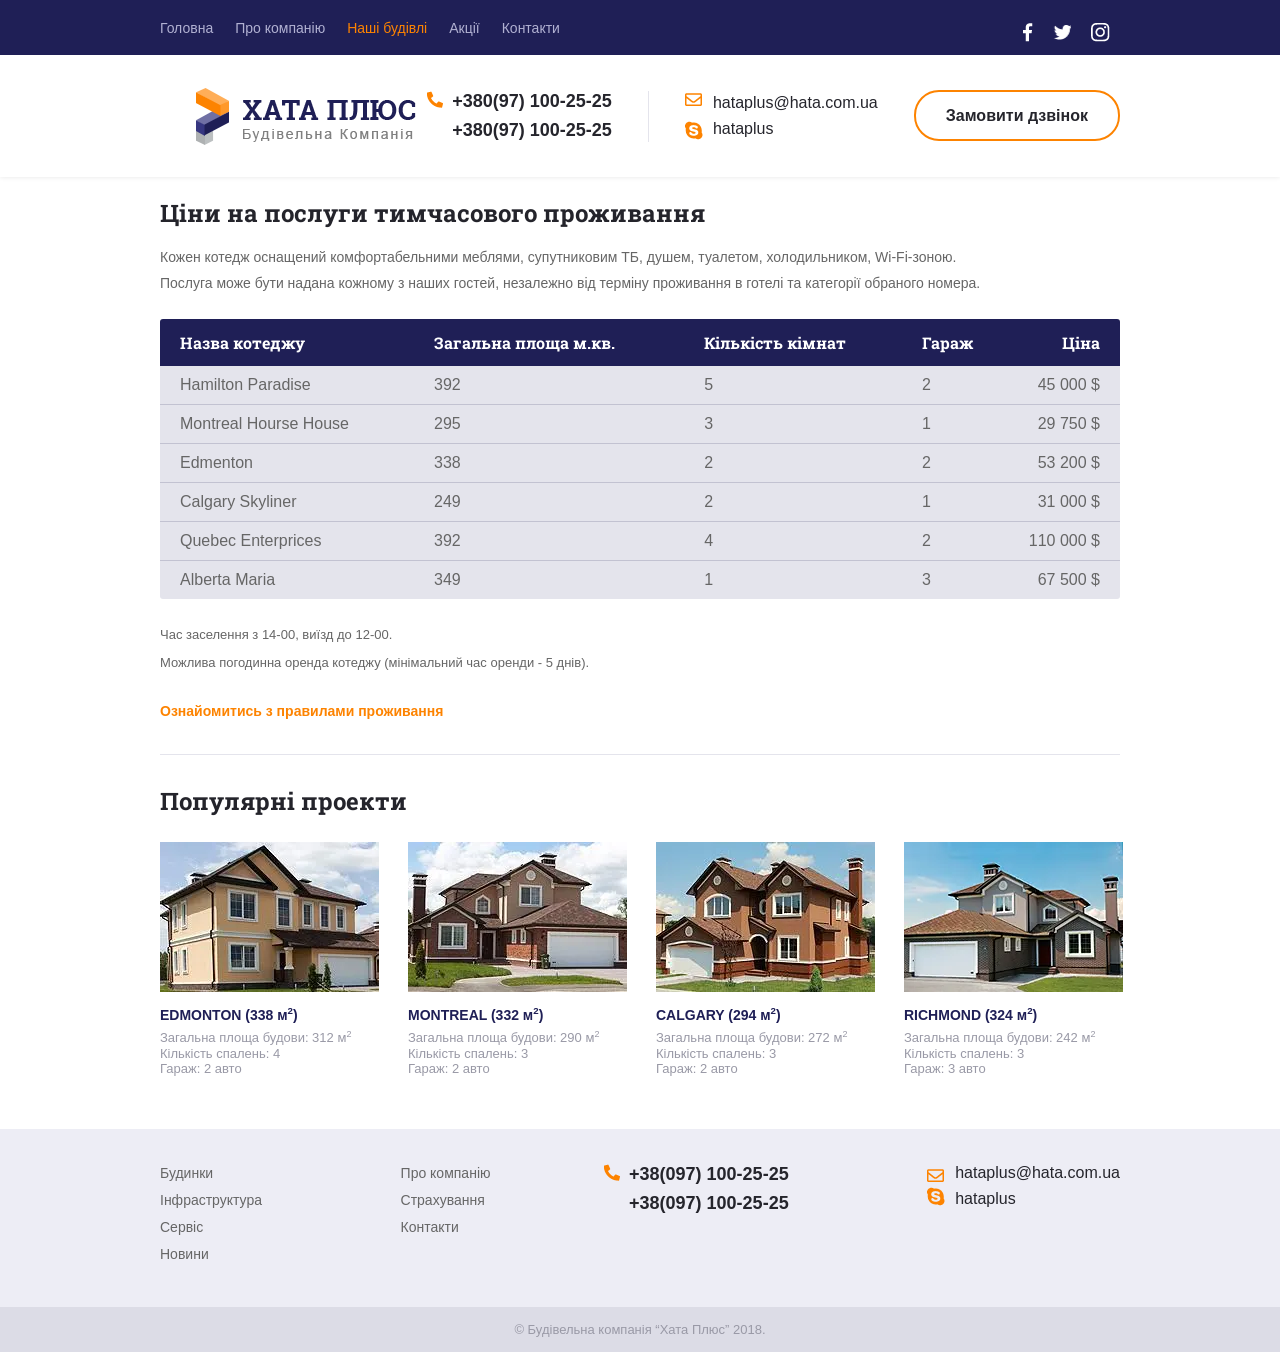
==== commit 836cf707: "Hata" ====
--- a/build_list.html
+++ b/build_list.html
@@ -41,11 +41,12 @@
     <!-- Menu -->
 
     <div class="wrapper-first">
-        <picture class="logo">
-            <a href="index.html">
+        <a href="index.html">
+            <picture class="logo">
                 <source srcset="img/logo.webp" type="image/webp"></a>
-            <a href="index.html"><img src="img/logo.png" alt="Логотип будівельної компаніаї Hata-plus"></a>
-        </picture>
+                <img src="img/logo.png" alt="Логотип будівельної компаніаї Hata-plus">
+            </picture>
+        </a>
 
         <div class="contacts">
             <nav>
@@ -158,7 +159,10 @@
                 <figure class="figure">
                     <figcaption>
                         <a href="#"></a>
-                        <img src="img/first-house.png" alt="Перший проект компанії Хата плюс">
+                            <picture>
+                                <source srcset="img/first-house.webp" type="image/webp"></a>
+                                <img src="img/first-house.jpg" alt="Логотип будівельної компаніаї Hata-plus"></a>
+                            </picture>
                         <h4 class="projects-title">EDMONTON (338 м<sup><small>2</small></sup>)</h4>
                         <p class="projects-text">Загальна площа будови: 312 м<sup><small>2</small></sup></p>
                         <p class="projects-text">Кількість спалень: 4</p>
@@ -169,7 +173,10 @@
                 <figure class="figure">
                     <figcaption>
                         <a href="#"></a>
-                        <img src="img/second-house.png" alt="Другий проект компанії Хата плюс">
+                            <picture>
+                                <source srcset="img/second-house.webp" type="image/webp"></a>
+                                <img src="img/second-house.jpg" alt="Логотип будівельної компаніаї Hata-plus"></a>
+                            </picture>
                         <h4 class="projects-title">MONTREAL (332 м<sup><small>2</small></sup>)</h4>
                         <p class="projects-text">Загальна площа будови: 290 м<sup><small>2</small></sup></p>
                         <p class="projects-text">Кількість спалень: 3</p>
@@ -180,7 +187,10 @@
                 <figure class="figure">
                     <figcaption>
                         <a href="#"></a>
-                        <img src="img/third-house.png" alt="Третій проект компанії Хата плюс">
+                        <picture>
+                            <source srcset="img/third-house.webp" type="image/webp"></a>
+                            <img src="img/third-house.jpg" alt="Логотип будівельної компаніаї Hata-plus"></a>
+                        </picture>
                         <h4 class="projects-title">CALGARY (294 м<sup><small>2</small></sup>)</h4>
                         <p class="projects-text">Загальна площа будови: 272 м<sup><small>2</small></sup></p>
                         <p class="projects-text">Кількість спалень: 3</p>
@@ -191,7 +201,10 @@
                 <figure class="figure">
                     <figcaption>
                         <a href="#"></a>
-                        <img src="img/four.png" alt="Четвертий проект компанії Хата плюс">
+                        <picture>
+                            <source srcset="img/four.webp" type="image/webp"></a>
+                            <img src="img/four.png" alt="Логотип будівельної компаніаї Hata-plus"></a>
+                        </picture>
                         <h4 class="projects-title">RICHMOND (324 м<sup><small>2</small></sup>)</h4>
                         <p class="projects-text">Загальна площа будови: 242 м<sup><small>2</small></sup></p>
                         <p class="projects-text">Кількість спалень: 3</p>
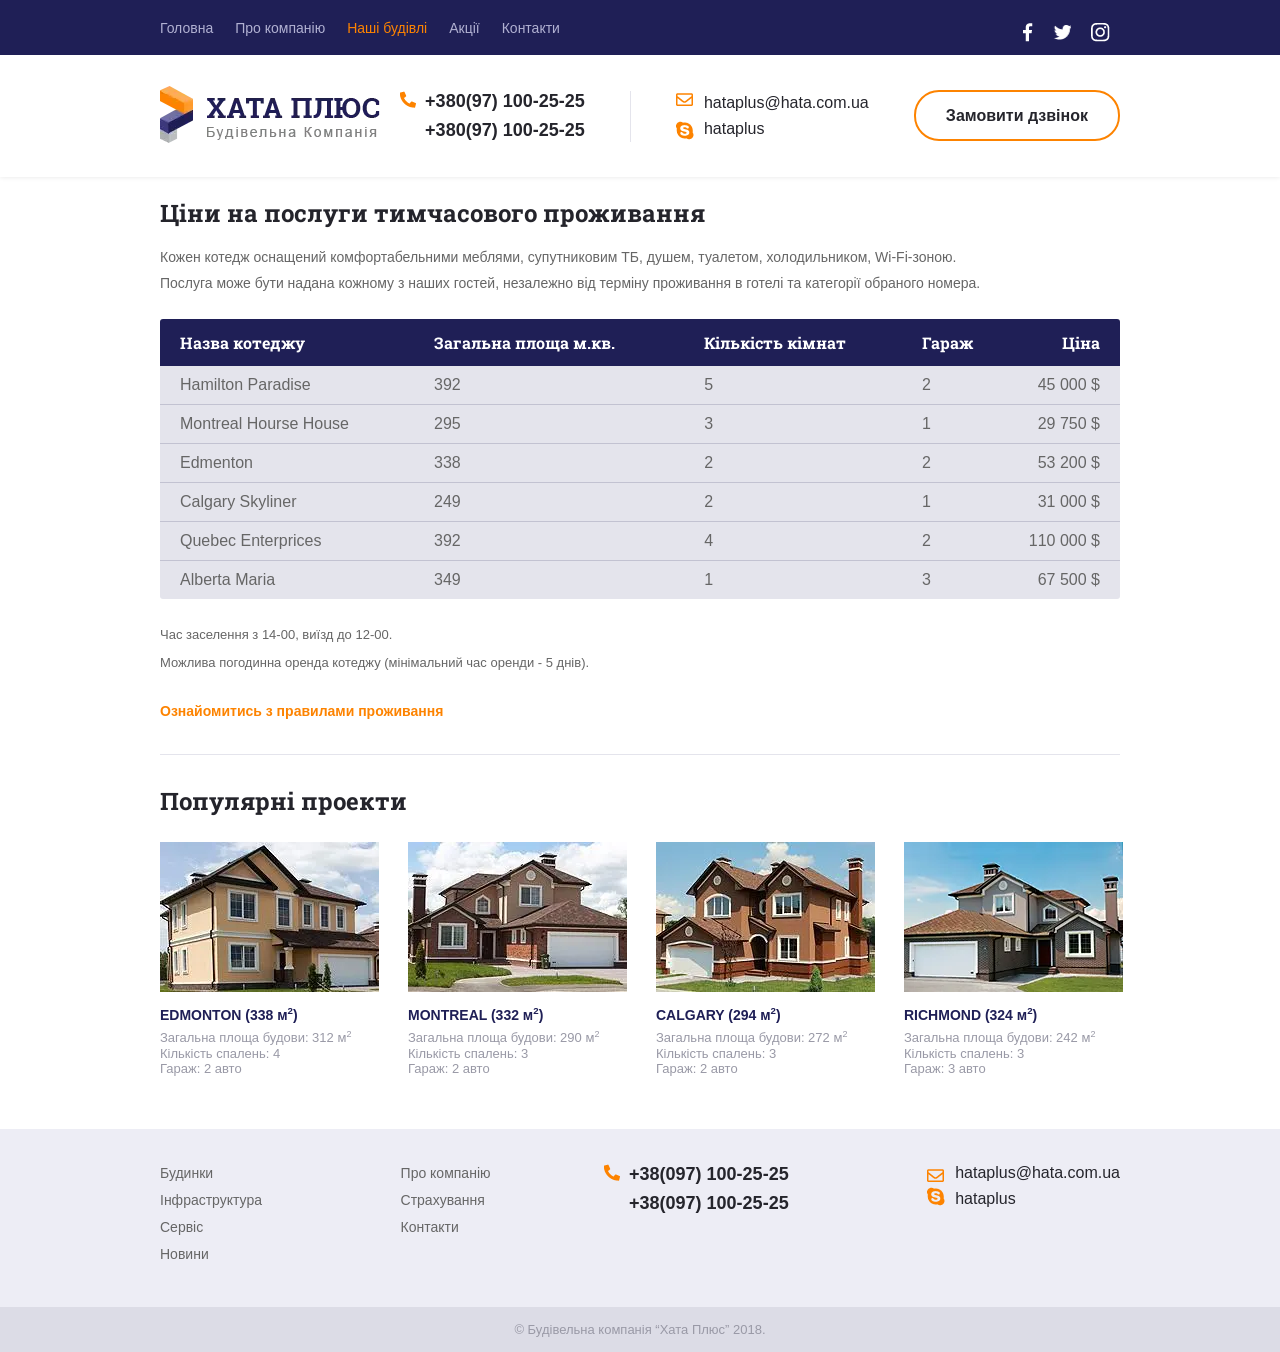
==== commit c4ec2ff4: "Hata" ====
--- a/build_list.html
+++ b/build_list.html
@@ -43,7 +43,7 @@
     <div class="wrapper-first">
         <a href="index.html">
             <picture class="logo">
-                <source srcset="img/logo.webp" type="image/webp"></a>
+                <source srcset="img/logo.webp" type="image/webp">
                 <img src="img/logo.png" alt="Логотип будівельної компаніаї Hata-plus">
             </picture>
         </a>
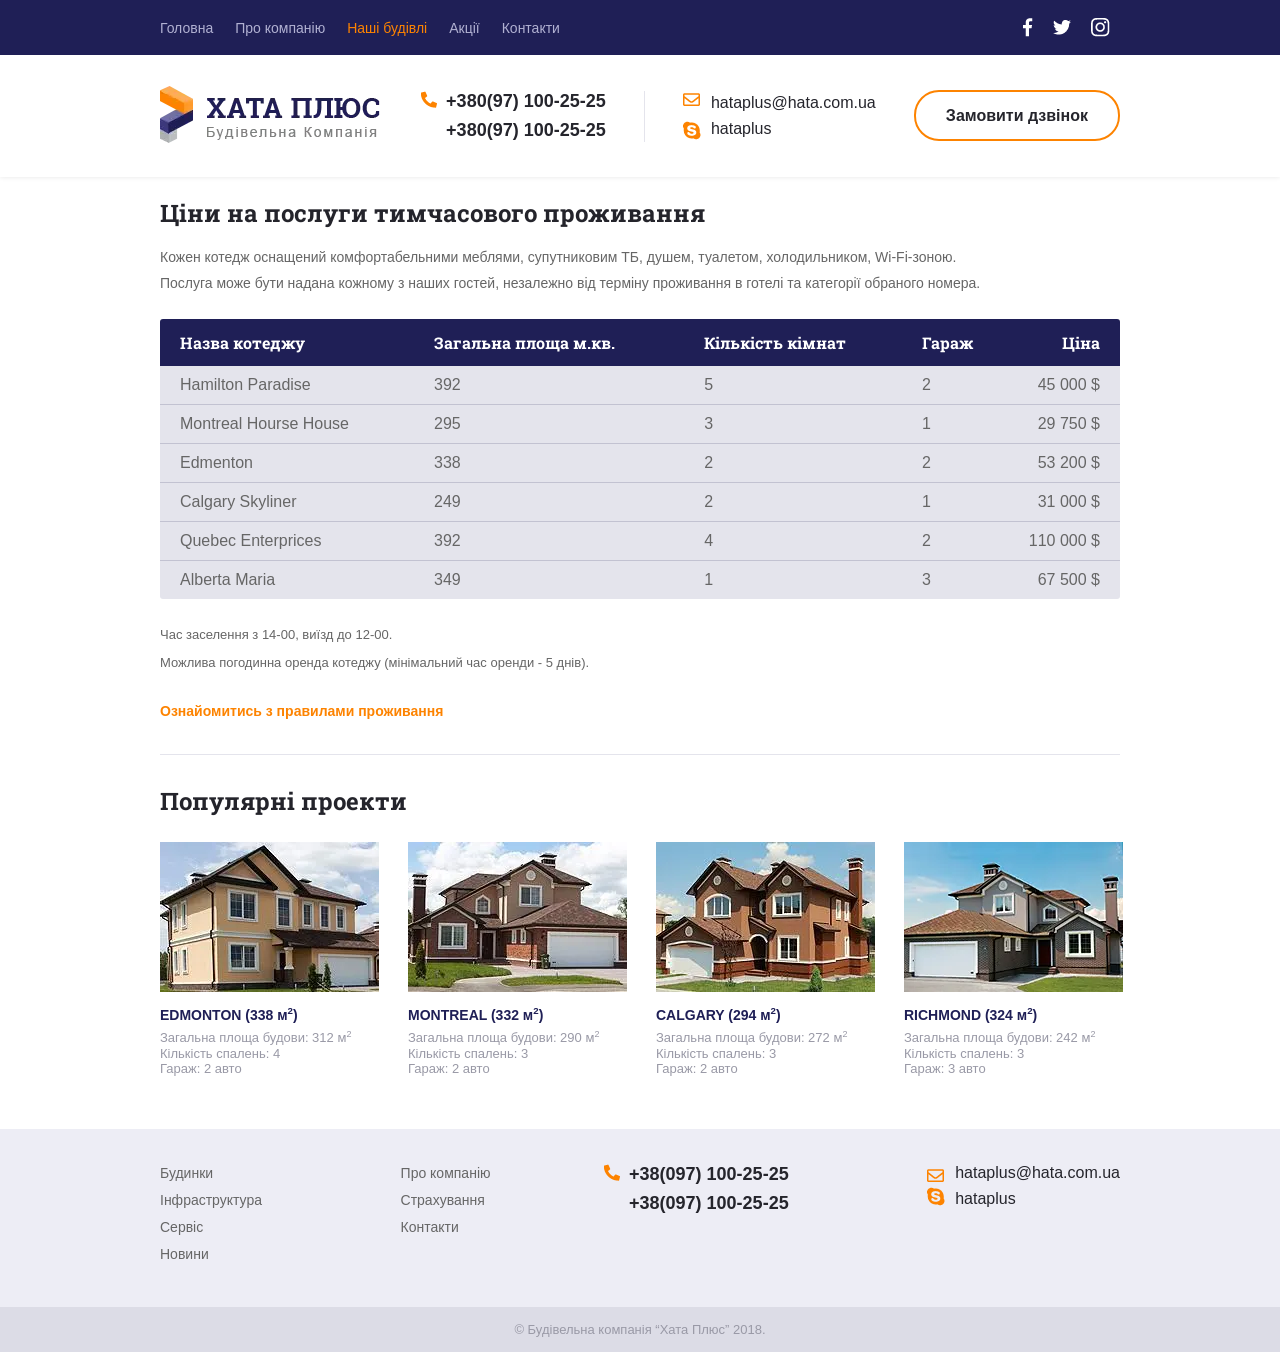
==== commit bf563c13: "Upload" ====
--- a/build_list.html
+++ b/build_list.html
@@ -7,7 +7,7 @@
     <meta name="viewport" content="width=device-width, initial-scale=1.0">
     <link rel="stylesheet" href="css/b_list.css">
     <link rel="shortcut icon" href="img/logotup-site.png" type="image/x-icon">
-    <title>Hata-plus. Будівельна компанія, продаж домів, проекти</title>
+    <title>Будівельна Компанія ХАТА ПЛЮС. БУДИНКИ. СТРАХУВАННЯ. ІНФРАСТРУКТУРА</title>
 </head>
 
 <body>
--- a/css/b_list.css
+++ b/css/b_list.css
@@ -57,13 +57,8 @@
 }
 
 
-
-            /*ICONS*/
-
-
-.icons{
-    padding: 10px 0 0 0;
-}
+           /*ICONS*/
+
 
 .icons img{
     margin: 0 0 0 22px;
@@ -80,46 +75,128 @@
 }
 
 .icons a {
-    display: block;
-    background-image: url(../img/sprites.png);
-    transition: 0.5s;
-}
-
-.icons a {
-    transition: 0.5s;
-    display: block;
     background-image: url(../img/sprite.png);
+    display: block;
 }
 
 a.fb {
     width: 10px;
     height: 19px;
+    background-position: -57px -21px;
 }
 
 a.tw {
-    background-position: 6.3rem 0;
     width: 18px;
     height: 15px;
+    background-position: -69px -21px;
 }
 
 a.inst {
-    background-position: 12rem 0;
     width: 19px;
     height: 19px;
+    background-position: -89px -21px;
 }
 
 a.fb:hover {
-    background-position: 0 -2.25rem;
+    width: 10px;
+    height: 19px;
+    background-position: -57px 0;
 }
 
 a.tw:hover {
-    background-position: 6.3rem -2.25rem;
+    width: 18px;
+    height: 15px;
+    background-position: -69px 0;
 }
 
 a.inst:hover {
-    background-position: 12rem -2.25rem;
-}
-
+    width: 19px;
+    height: 19px;
+    background-position: -89px 0;
+}
+
+
+                /*ICONS*/
+
+.vertical-line {
+    display: inline;
+    height: 51px;
+    border-left: 1px solid #e4e4ec;
+}
+
+.wrapper-first{
+    max-width: 960px;
+
+    margin: 0 auto;
+    padding: 75px 0 20px;
+    display: flex;
+    justify-content: space-between;
+    align-items: center;
+    background-color: #fff;
+}
+
+
+.contacts{
+    position: relative;
+    padding-left: 28px;
+}
+
+.contacts a{
+    text-decoration: none;
+    font-size: 18px;
+    color: #25252c;
+    font-weight: bold;
+    display: block;
+    margin: 8px 0;
+    cursor: url(../img/cursor-poin.cur), auto;
+}
+
+.contacts ul{
+    list-style: none;
+    padding: 0;
+}
+
+.contacts a:hover{
+    color: #fd8300;
+    text-decoration: underline;
+}
+
+.gmail a::before{
+    content: '';
+    position: absolute;
+    left: 0;
+    background-image: url(../img/sprite.png);
+}
+
+
+
+.convert::before{
+    width: 17px;
+    height: 13px;
+    background-position: -18px 0;
+}
+
+.skype::before{
+    width: 18px;
+    height: 19px;
+    background-position: -37px 0;
+}
+
+.convert:hover::before{
+    width: 17px;
+    height: 13px;
+    background-position: -18px -21px;
+}
+
+.skype:hover::before{
+    width: 18px;
+    height: 19px;
+    background-position: -37px -21px;
+}
+
+.gmail{
+    position: relative;
+}
 
                 /*ICONS*/
 
